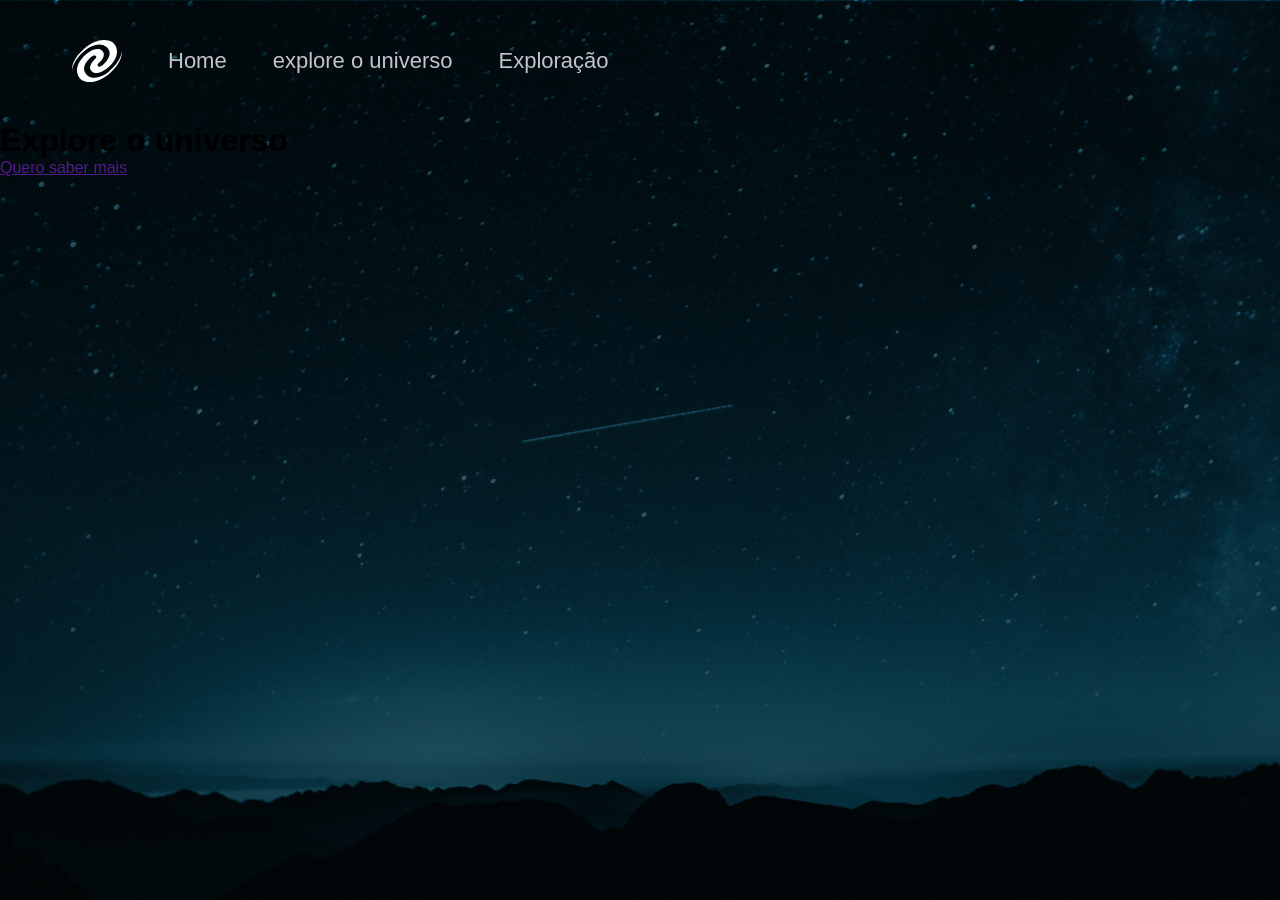
==== index.html @ ab1a7524 "Initial commit" ====
<!DOCTYPE html>
<html lang="pt-br">
<head>
    <meta charset="UTF-8">
    <meta name="viewport" content="width=device-width, initial-scale=1.0">
    <link rel="stylesheet" href="./styles/index.css">
    <title>Home</title>
</head>
<body>
    <header>
        <img src="./assets/Vector.svg" alt="logo do Universo">
        <nav>
            <ul>
                <li>
                    <a href="">Home</a>
                </li>
                <li>
                    <a href="">explore o universo</a>
                </li>
                <li>
                    <a href="">Exploração</a>
                </li>
            </ul>
        </nav>
    </header>
    <main>
<h1>Explore o universo</h1>
<a href="">Quero saber mais</a>
    </main>
</body>
</html>
---- styles/index.css ----
* {
    margin: 0;
    padding: 0;
    box-sizing: border-box;
    font-family: Roboto, sans-serif;
}

body {
    background-image: url(../assets/mountains-universe-1.png);
    background-position: center;
    background-size: cover;
    background-repeat: no-repeat;

    height: 100vh;
}

header {
    height: 122px;
    padding-inline: 72px;
    display: flex;
    align-items: center;
    gap: 46px;

    ul {
        display: flex;
        gap: 46px;
        list-style: none;

        a {
            font-size: 22px;
            color: #C4C4CC;
            text-decoration: none;
        }
    }
}
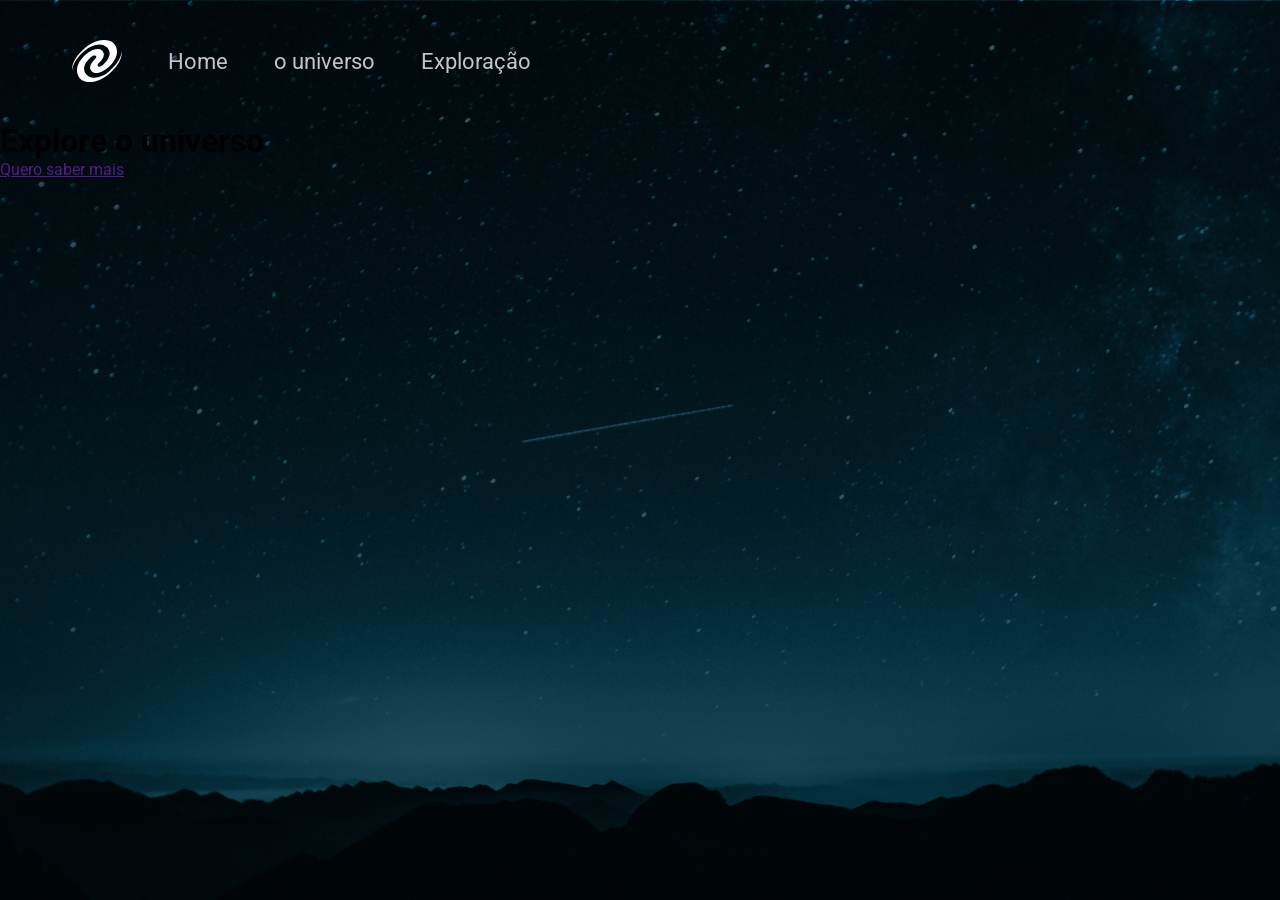
==== commit 5f01d230: "Update index.html" ====
--- a/index.html
+++ b/index.html
@@ -3,8 +3,11 @@
 <head>
     <meta charset="UTF-8">
     <meta name="viewport" content="width=device-width, initial-scale=1.0">
-    <link rel="stylesheet" href="./styles/index.css">
-    <title>Home</title>
+   <link rel="stylesheet" href="./styles/index.css">
+   <link rel="preconnect" href="https://fonts.googleapis.com">
+    <link rel="preconnect" href="https://fonts.gstatic.com" crossorigin>
+    <link href="https://fonts.googleapis.com/css2?family=Roboto:ital,wght@0,100..900;1,100..900&display=swap" rel="stylesheet">
+    <title>Document</title>
 </head>
 <body>
     <header>
@@ -15,7 +18,7 @@
                     <a href="">Home</a>
                 </li>
                 <li>
-                    <a href="">explore o universo</a>
+                    <a href=""> o universo</a>
                 </li>
                 <li>
                     <a href="">Exploração</a>
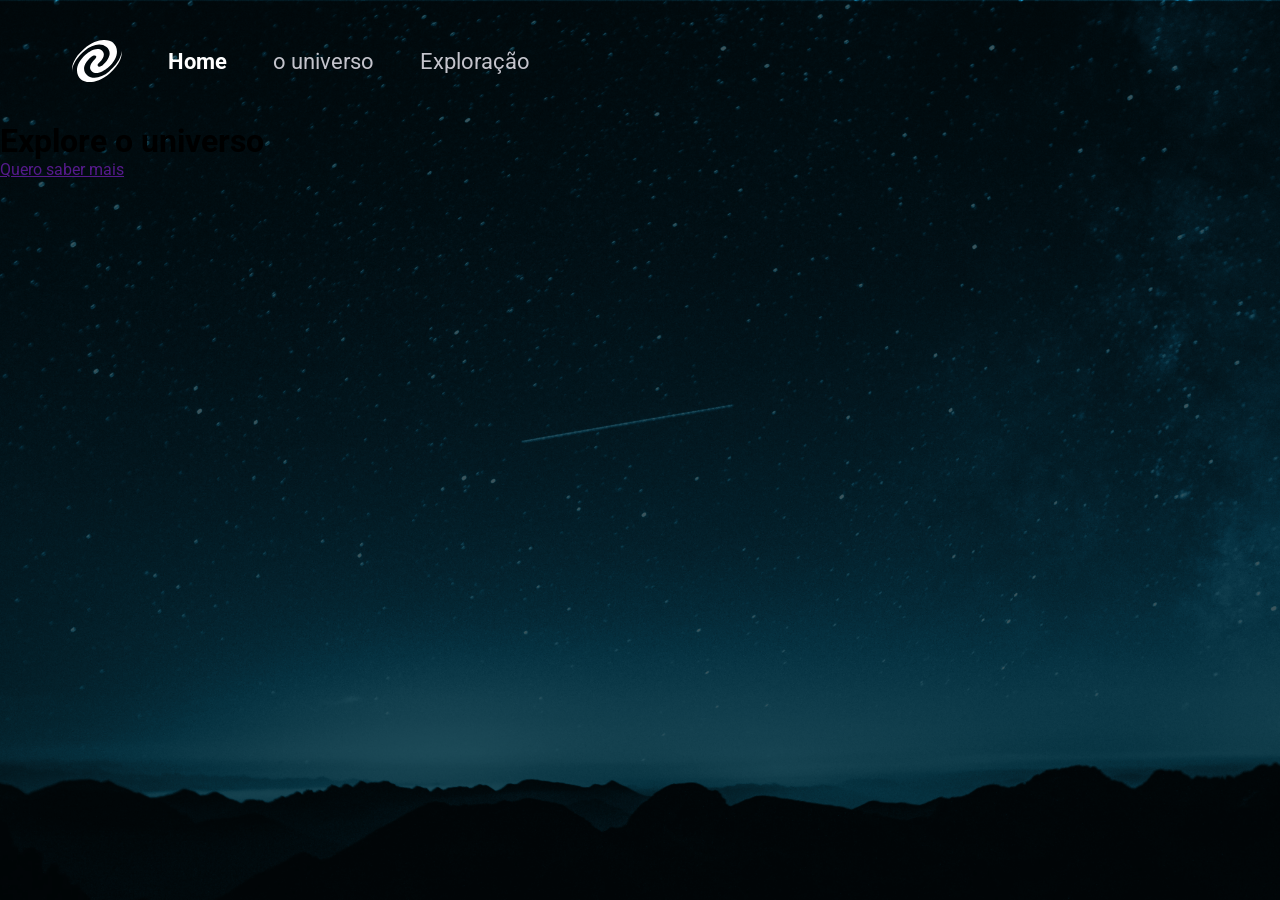
==== commit 570a9537: "Terminei a estilização do header" ====
--- a/index.html
+++ b/index.html
@@ -15,7 +15,7 @@
         <nav>
             <ul>
                 <li>
-                    <a href="">Home</a>
+                    <a href="" class="ativa">Home</a>
                 </li>
                 <li>
                     <a href=""> o universo</a>
--- a/styles/index.css
+++ b/styles/index.css
@@ -31,5 +31,10 @@
             color: #C4C4CC;
             text-decoration: none;
         }
+
+        .ativa {
+            color: #FFF;
+            font-weight: 700;
+        }
     }
 }
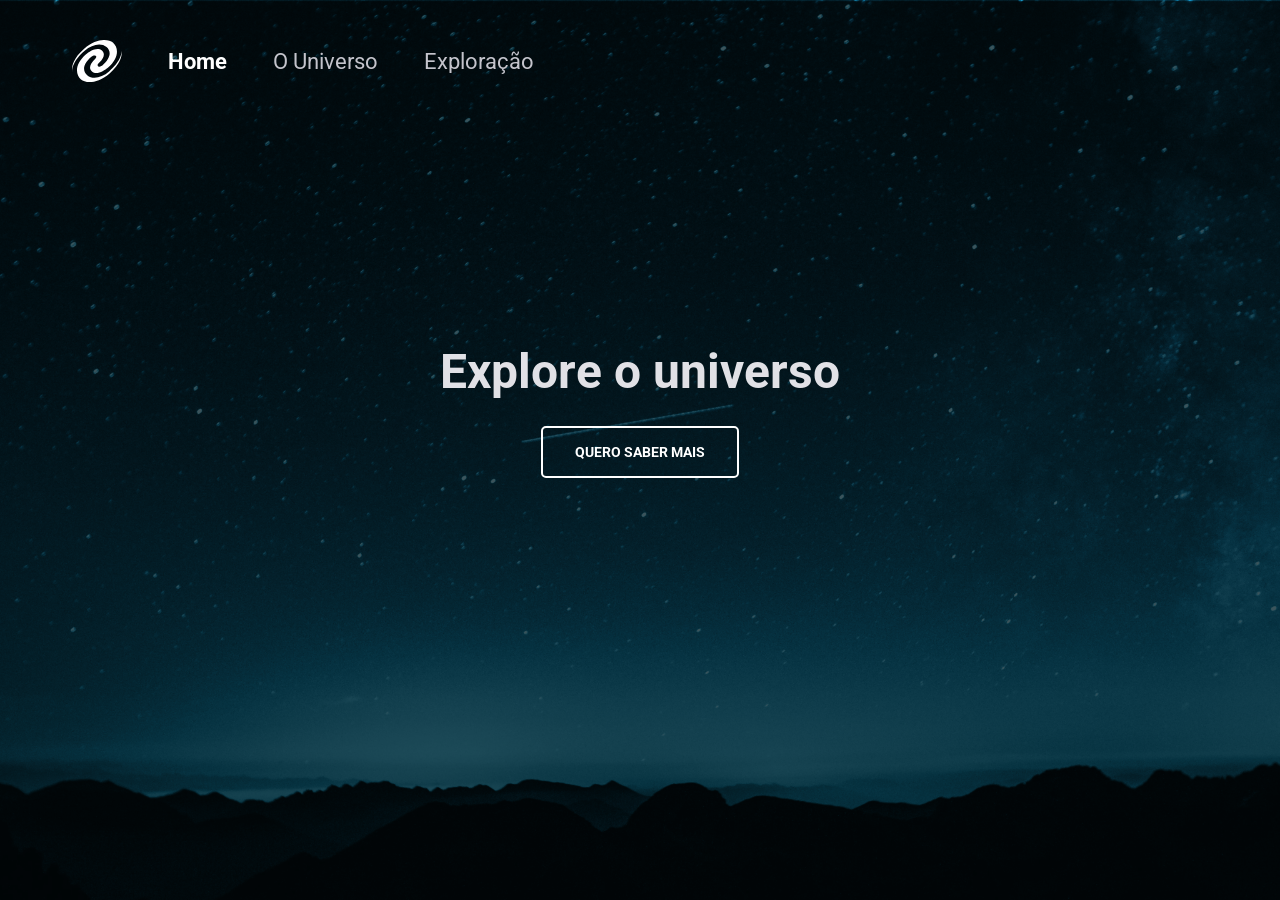
==== commit d6575e09: "Update index.html" ====
--- a/index.html
+++ b/index.html
@@ -18,7 +18,7 @@
                     <a href="" class="ativa">Home</a>
                 </li>
                 <li>
-                    <a href=""> o universo</a>
+                    <a href=""> O Universo</a>
                 </li>
                 <li>
                     <a href="">Exploração</a>
--- a/styles/index.css
+++ b/styles/index.css
@@ -38,3 +38,31 @@
         }
     }
 }
+
+main {
+    width: fit-content;
+    margin-inline: auto;
+    margin-top: 220px;
+
+    h1 {
+        font-size: 48px;
+        color: #e1e1e6;
+        line-height: 125%;
+        margin-bottom: 24px;
+    }
+
+    a {
+        border: 2px solid #FFF;
+        display: block;
+        width: fit-content;
+        margin-inline: auto;
+        padding: 12px 32px;
+        border-radius: 5px;
+        color: #FFF;
+        text-decoration: none;
+        font-weight: 700;
+        line-height: 24px;
+        font-size: 14px;
+        text-transform: uppercase;
+    }
+}
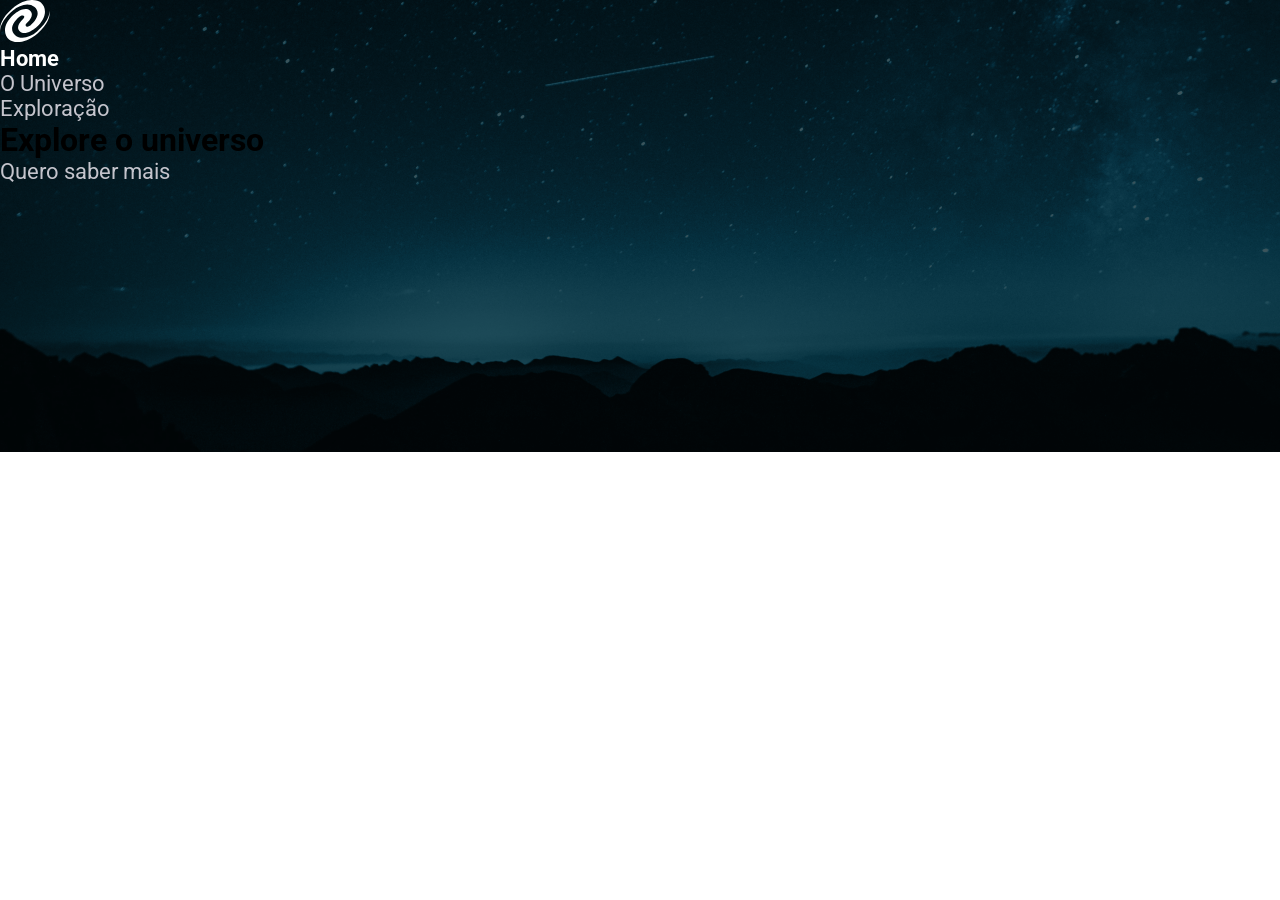
==== commit fe9baee0: "Projeto completo" ====
--- a/index.html
+++ b/index.html
@@ -18,17 +18,17 @@
                     <a href="" class="ativa">Home</a>
                 </li>
                 <li>
-                    <a href=""> O Universo</a>
+                    <a href="./pages/universo.html"> O Universo</a>
                 </li>
                 <li>
-                    <a href="">Exploração</a>
+                    <a href="./pages/exploracao.html">Exploração</a>
                 </li>
             </ul>
         </nav>
     </header>
     <main>
 <h1>Explore o universo</h1>
-<a href="">Quero saber mais</a>
+<a href="./pages/universo.html">Quero saber mais</a>
     </main>
 </body>
 </html>
--- a/styles/index.css
+++ b/styles/index.css
@@ -11,19 +11,7 @@
     background-size: cover;
     background-repeat: no-repeat;
 
-    height: 100vh;
-}
-
-header {
-    height: 122px;
-    padding-inline: 72px;
-    display: flex;
-    align-items: center;
-    gap: 46px;
-
-    ul {
-        display: flex;
-        gap: 46px;
+    hei
         list-style: none;
 
         a {
